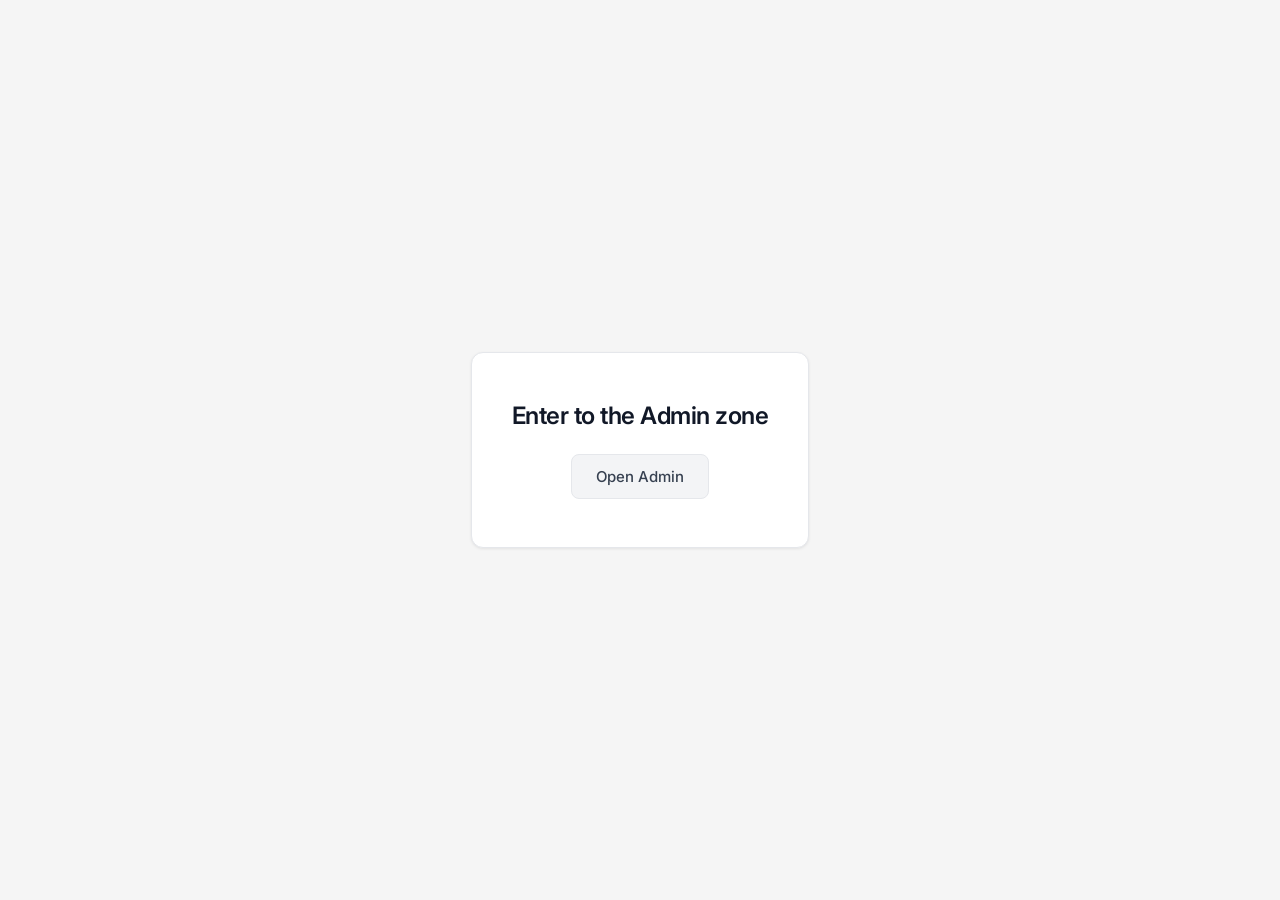
==== frontend_stub/index.html @ 4629dc47 "Rental Admin v1" ====
<!DOCTYPE html>
<html lang="en">
<head>
  <meta charset="UTF-8" />
  <meta name="viewport" content="width=device-width, initial-scale=1.0" />
  <title>Rental — Admin</title>
  <link rel="preconnect" href="https://fonts.googleapis.com" />
  <link rel="preconnect" href="https://fonts.gstatic.com" crossorigin />
  <link href="https://fonts.googleapis.com/css2?family=Inter:wght@400;500;600&display=swap" rel="stylesheet" />
  <style>
    * { box-sizing: border-box; }
    body {
      margin: 0;
      min-height: 100vh;
      display: flex;
      align-items: center;
      justify-content: center;
      font-family: 'Inter', system-ui, -apple-system, sans-serif;
      background: #f5f5f5;
      color: #374151;
    }
    .card {
      text-align: center;
      padding: 3rem 2.5rem;
      background: #fff;
      border-radius: 12px;
      box-shadow: 0 1px 3px rgba(0, 0, 0, 0.08);
      border: 1px solid #e5e7eb;
    }
    .card h1 {
      font-size: 1.5rem;
      font-weight: 600;
      letter-spacing: -0.02em;
      margin: 0 0 1.5rem;
      color: #111827;
    }
    a.cta {
      display: inline-block;
      padding: 0.75rem 1.5rem;
      background: #f3f4f6;
      color: #374151;
      text-decoration: none;
      font-size: 0.9375rem;
      font-weight: 500;
      border-radius: 8px;
      border: 1px solid #e5e7eb;
      transition: background 0.15s ease, border-color 0.15s ease;
    }
    a.cta:hover {
      background: #e5e7eb;
      border-color: #d1d5db;
    }
  </style>
</head>
<body>
  <div class="card">
    <h1>Enter to the Admin zone</h1>
    <a class="cta" href="/admin/">Open Admin</a>
  </div>
</body>
</html>
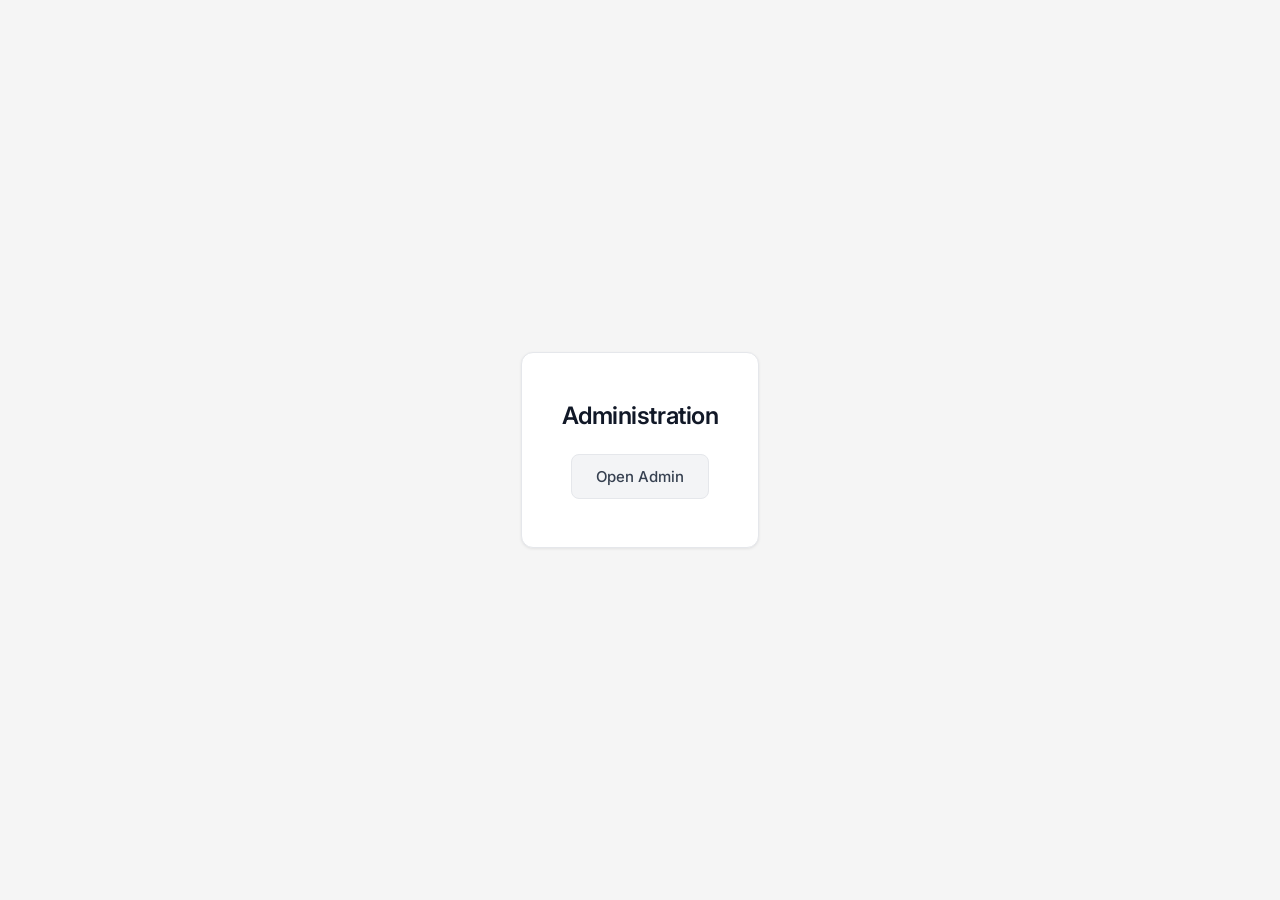
==== commit c677e3ee: "Change name index.html" ====
--- a/frontend_stub/index.html
+++ b/frontend_stub/index.html
@@ -54,7 +54,7 @@
 </head>
 <body>
   <div class="card">
-    <h1>Enter to the Admin zone</h1>
+    <h1>Administration</h1>
     <a class="cta" href="/admin/">Open Admin</a>
   </div>
 </body>
